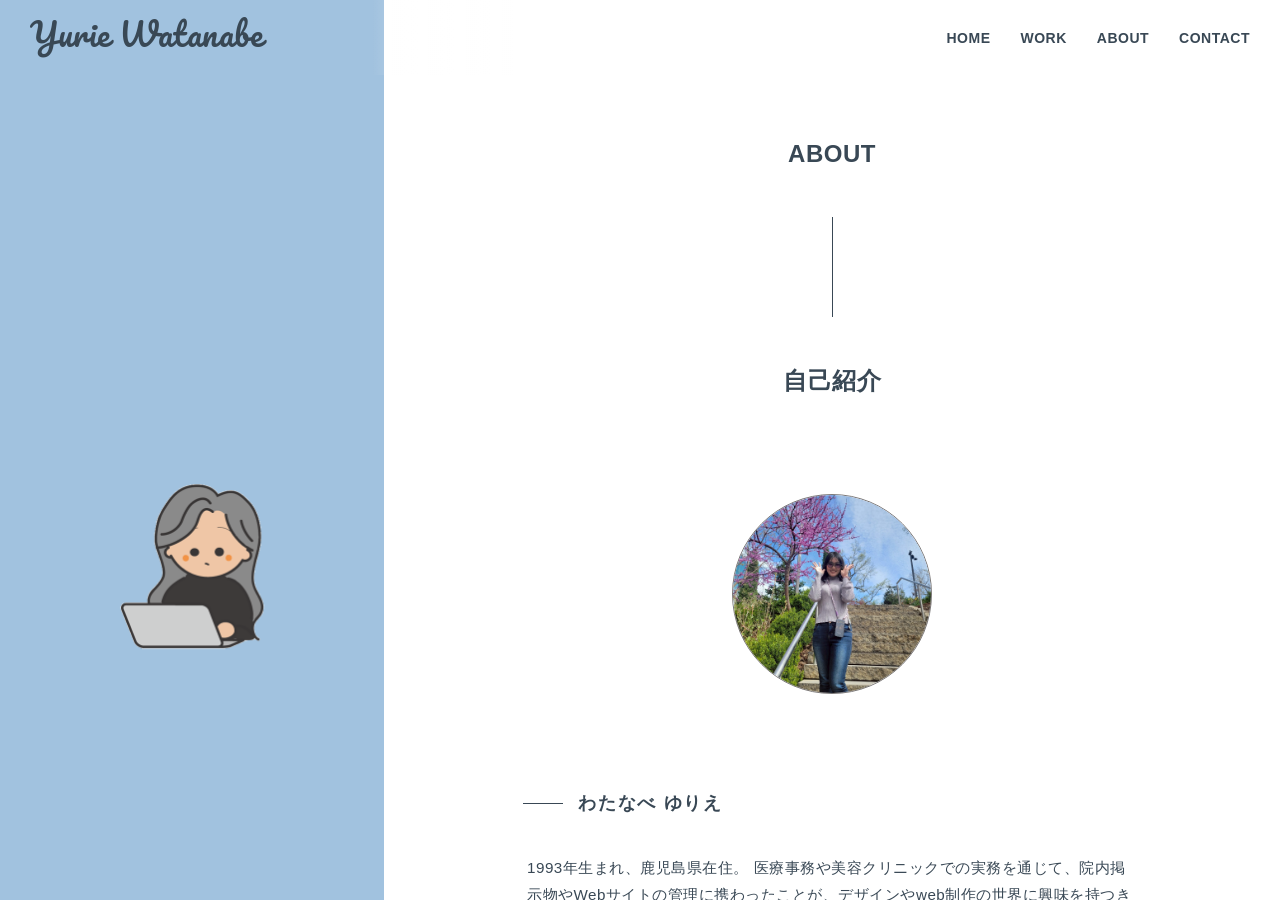
==== about.html @ b578896c "初回コミット GitHubへプッシュ" ====
<!DOCTYPE html>
<html lang="ja">
<head>
  <meta charset="UTF-8">
  <meta name="viewport" content="width=device-width, initial-scale=1.0">
  <meta name="format-detection" content="telephone=no">

  <title>WORK | Watanabe Yurie Portfolio</title>
  <meta name="description" content="Webデザイナーを目指す渡邊友里恵のポートフォリオサイトです。鹿児島を拠点に、丁寧に向き合うデザインを大切に制作しています。">

  <meta property="og:title" content="WORK | Watanabe Yurie Portfolio">
  <meta property="og:description" content="Webデザイナー渡邊友里恵のポートフォリオ。制作実績一覧ページです。">
  <meta property="og:type" content="website">
  <meta property="og:url" content="https://あなたのドメイン.com/work.html">
  <meta property="og:image" content="https://あなたのドメイン.com/images/ogp-image.jpg">
  <meta property="og:site_name" content="Watanabe Yurie Portfolio">
  <meta name="twitter:card" content="summary_large_image">

  <link rel="icon" href="../Portfolio/images/top-illustration-color2.png"> 
  <link rel="icon" href="../Portfolio/images/top-illustration-color2.png">

  <link rel="preconnect" href="https://fonts.googleapis.com">
  <link rel="preconnect" href="https://fonts.gstatic.com" crossorigin>
  <link href="https://fonts.googleapis.com/css2?family=Pacifico&display=swap" rel="stylesheet">
  <link rel="stylesheet" href="./css/style.css">

  <script src="https://code.jquery.com/jquery-3.6.0.min.js"></script>
  <script src="./JavaScript/script.js" defer></script>
</head>

<body>

  <div class="split-wrapper">
    <div class="fixed-side">
      <div class="main-visual">
        <img src="./images/top-illustration-color2.gif" alt="メインイラスト" class="main-visual">
      </div>
    </div>
      
    <main class="scroll-content">
      <header class="header">
        <div class="header-inner">
          <div class="header-logo">
            <a href="index.html">Yurie Watanabe</a>
          </div>
          
          <div class="nav-toggle" id="nav-toggle">
            <span></span>
            <span></span>
          </div>
          
          <nav class="nav">
            <ul>
              <li><a href="index.html">HOME</a></li>
              <li><a href="work.html">WORK</a></li>
              <li><a href="about.html">ABOUT</a></li>
              <li><a href="contact.html">CONTACT</a></li>
            </ul>
          </nav>
        </div>
      </header>

      <article class="work-detail-container">
        <div class="page-header">
          <h1 class="title-en">ABOUT</h1>
          <div class="deco-line"></div>
          <h2 class="title-jp">自己紹介</h2>
        </div>
        
        <section class="about-main-section">
          <div class="about-layout-center">
            <div class="about-img-item">
              <img src="./images/about/about_image.jpg" alt="渡邊友里恵">
            </div>
            <div class="author-info-group">
              <div class="deco-line-short"></div>
              <h3 class="author-name-jp">わたなべ ゆりえ</h3>
            </div>
            
            <div class="flip-container">
              <div class="flip-card">
                <div class="flip-card-front">
                  <div class="profile-text-formal">
                    <p>1993年生まれ、鹿児島県在住。 医療事務や美容クリニックでの実務を通じて、院内掲示物やWebサイトの管理に携わったことが、デザインやweb制作の世界に興味を持つきっかけとなり、何もない真っ白な状態から、コードを積み上げて形にしていくプロセスに深い喜びを感じ、本格的にWebデザイナーへの道を志しました。</p>
                    <p>前職までのキャリアで一貫して大切にしてきたのは、「相手の状況を察し、思いやる気持ち」です。その経験を活かし、「使う人が迷わず、ふと心が軽くなるような、体温のある優しいデザイン」を形にしていきたいと考えています。</p>
                    <p>「なぜ？」と思ったことは納得いくまで徹底的にリサーチし、一度取り組んだことは細部まで妥協せず最後までやり遂げる。<br>そんな持ち前の探究心と粘り強さで、一つひとつの制作に丁寧に、誠実に向き合います。</p>
                  </div>
                  <button class="flip-btn-trigger" id="to-back">真面目じゃないわたしもみてみる</button>
                </div>
                <div class="flip-card-back">
                  <div class="profile-text-relax">
                    <p>思い立ったら即行動タイプ。<br>仕事もプライベートも色々なことに挑戦するのが好き。ゆえに多趣味。<br>始めたら気が済むまでずっとやってる。その時の集中力は寝食忘れるほどのもの。<br>うまくいかないこともあるけど、何とかなると思って気長に頑張る。</p>
                    <p>自分から色々な人に話しかけに行って、その場の会話を楽しむ。<br>自分が話すよりは、話を聞くことのほうが多い。
                    <p>キャンプに行って自分の秘密基地を作って過ごしたり、行き先を決めずドライブをして新しい景色を見つけておいしいものを食べたり、自由気ままに車中泊旅をすることがすき。<br>もちろん飛行機に乗る旅行もしますよ。</p>
                    <p>小説や海外ドラマ、アニメをみながらゆっくり過ごす時間もすき。</p>
                    <p>やりたいことが多くて1日の時間が足りないと思ってる。<br>でも、部屋から出ない、なにもしない、1日があっという間に終わる日もある。</p> 
                    <p>英語を勉強中で、いつかは洋楽や海外ドラマを最初から最後まで字幕なしで観たい。聞きたい。翻訳なしで海外旅行がしたい。</p>
                  </div>
                  <button class="flip-btn-trigger" id="to-front">真面目な自己紹介をみる</button>
                </div>
              </div>
            </div>
          </div>
        </section>

        <hr class="detail-separator">

        <section class="about-skills">
          <div class="info-group">
            <h3 class="accent-label accent-subtitle">今できること</h3>
            <div class="skill-item">
              <h4 class="skill-item-subtitle">Webデザイン</h4>
              <p>「ただ綺麗なサイト」ではなく、「相手を思いやる視点」を大切にしています。使う人が迷わず、必要な情報へスムーズに辿り着けるような、親切な設計を心がけています。</p>
            </div>
            <div class="skill-item">
              <h4 class="skill-item-subtitle">Web development</h4>
              <p>デザインの意図を正確にブラウザ上で再現します。ただ表示させるだけでなく、後からの更新や修正がしやすい「整理されたコード」を書くことを意識しており、運用面の使いやすさも追求します。</p>
              <p>レスポンシブ対応も可能です。AIを使用して複雑な動きを実装しています。</p>
            </div>
          </div>

          <hr class="detail-separator">

          <div class="info-group">
            <h3 class="accent-label accent-subtitle">使用できるツール</h3>
            <div class="tool-grid">
              <div class="tool-item">
                <h4 class="tool-item-subtitle">Illustrator</h4>
                <p>ロゴ制作や名刺・ショップカードなどの印刷物、ベクターイラストの作成に使用します。</p>
              </div>
              <div class="tool-item">
                <h4 class="tool-item-subtitle">Photoshop</h4>
                <p>丁寧なレタッチや、目的に合わせたバナー制作に使用します。「清潔感」や「素材の良さ」を損なわない、誠実な画像編集を心がけています。</p>
              </div>
              <div class="tool-item">
                <h4 class="tool-item-subtitle">Canva</h4>
                <p>SNS用の画像や、クライアント様側で手軽に更新が必要なテンプレート作成に活用しています。</p>
              </div>
              <div class="tool-item">
                <h4 class="tool-item-subtitle">Figma</h4>
                <p>Webサイトのワイヤーフレーム作成やレイアウト設計に使用します。全体の構成を可視化し、スムーズな制作進行をサポートします。</p>
              </div>
            </div>
          </div>

          <hr class="detail-separator">

          <div class="info-group">
            <h3 class="accent-label accent-subtitle">スキル</h3>
            <div class="skill-item">
              <h4 class="skill-item-subtitle">HTML/CSS</h4>
              <p>規則性のあるコーディングを行うことができます。Visual Studio Codeを使用しています。</p>
            </div>
            <div class="skill-item">
              <h4 class="skill-item-subtitle">JavaScript</h4>
              <p>サイトに適切な「動き」を加えることで、操作性を高めるために使用します。派手な演出よりも、心地よいリズム感や使いやすさを重視しています。</p>
            </div>
            <div class="skill-item">
              <h4 class="skill-item-subtitle">WordPress</h4>
              <p>CSSを加えてテーマをカスタマイズし、Webサイトを制作することができます。既存テーマのカスタマイズから、ブログ機能の実装まで対応。専門知識がなくても更新しやすいサイト環境を提供します。</p>
            </div>
          </div>

          <hr class="detail-separator">
          
        </section>



      </article>

      <nav class="detail-nav">
        <a href="contact.html" class="next-link">
          <span class="next-label">Next</span>
          <img src="./images/next-arrow.png" alt="" class="next-arrow-img">
          <span class="next-title">CONTACT</span>
        </a>
      </nav>

      <footer class="footer">
        <small>© Yurie Watanabe Portfolio</small>
      </footer>

    </main>
  </div>

</body>
</html>
---- css/style.css ----
/* ==========================================================================
   1. 共通設定（Reset & Base）
   ========================================================================== */
* {
  margin: 0;
  padding: 0;
  box-sizing: border-box;
}

body {
  font-family: "Hiragino Kaku Gothic ProN", "Hiragino Sans", "Meiryo", sans-serif;
  color: #394855;
  line-height: 1.7rem;
  letter-spacing: 0.5px;
}

/* .thumbnail_category {
  font-size: 8px; 
  color: #394855;
  margin-top: 5px;
  display: block; 
} */

/* スプリットレイアウト */
.split-wrapper {
  display: flex;
  height: 100vh;
  overflow: hidden;
}

/* 左側：固定（割合40%） */
.fixed-side {
  width: 30%;
  height: 100vh;
  background-color: #A1C2DF;
  display: flex;
  align-items: center;
  justify-content: center;
}

.main-visual {
    width: 80%;
    height: auto;
    object-fit: cover;
    position: relative;
    padding-bottom: 243px;
}

.main-visual img{
  position: absolute;
  top: 0;
  left: 50%;
  transform: translateX(-50%);
}

/* 右側：スクロール（割合60%） */
.scroll-content {
  width: 70%;
  height: 100vh;
  overflow-y: auto;
  background-color: #ffffff;
  position: relative;
  scroll-behavior: smooth;
}

.header-logo a {
  font-family: 'Pacifico', cursive;
  color: #394855;
  text-decoration: none;
  font-size: clamp(1rem, 2.5vw, 2rem);
}



/* =================================================
   home
   ================================================= */
/* ヒーローエリア */
.hero {
  height: 90vh;
  display: flex;
  align-items: center;
  justify-content: center;
  text-align: center;
  margin: 50px;
}

.name {
  font-family: 'Pacifico', cursive;
  font-size: 4.5rem;
  font-weight: normal;
  line-height: 2;
}

.subtitle {
  font-family: 'Pacifico', cursive;
  font-size: 1.5rem;
  margin-top: 20px;
}

/* スクロール矢印 */
.scroll-unit {
  position: relative;
  width: 40px;
  height: 120px;
  margin-top: 0;
  padding-top: 35%;
  left:45%
}

/* 縦線 */
.arrow-down {
  width: 1px;
  height: 100%;
  background-color: #394855;
  position: absolute;
  left: 50%;
  transform: translateX(-50%);
}

/* 矢印 */
.arrow-down::after {
  content: "";
  position: absolute;
  bottom: 0;
  left: -4px;
  width: 8px;
  height: 8px;
  border-right: 1px solid #394855;
  border-bottom: 1px solid #394855;
  transform: rotate(45deg);
}

/* Scroll文字 */
.scroll-text {
  position: absolute;
  top: 150%;
  left: 100%;
  transform: translate(-50%, -50%);
  writing-mode: vertical-rl;
  text-orientation: mixed;
  font-family: 'Pacifico', cursive;
  font-size: 1.2rem;
  color: #394855;
  background: white; /* 線の上に文字を出すため */
  padding: 2px 0;
}

/* メニューアイコンセクション（互い違い配置） */
.menu-section {
  display: flex;
  flex-direction: column;
  padding: 60px 15%;
}

.menu-item {
  width: 220px;
}

.menu-item a {
  text-decoration: none;
  color: inherit;
  display: block;
}

/* 互い違いの配置 */
.-work { 
  align-self: flex-start;
  margin-top: -30px; /* 上のWORKに30px重なるように引き上げる */
  z-index: 2;
 }

.-about {
  align-self: flex-end;
  margin-top: -30px; /* 上のABOUTに30px重なるように引き上げる */
  z-index: 3;
   }

.-contact { 
  align-self: flex-start;
  z-index: 1;
}

.icon-item, .menu-item, .icon-card, .icon-item a {
  transform: none !important; /* 親要素の動きを強制停止 */
}

/* 枠の設定 */
/* --- アイコン枠線の基本設定 --- */
.icon-frame {
  position: relative;
  display: flex;
  align-items: center;
  justify-content: center;
  width: 200px;
  height: 200px;
  padding: 6px;
  background: #fff;
  border-radius: 50%;
  /* 最初はグレーの実線 */
  border: 2px solid #7A7777;
  transition: transform 0.3s ease, border-color 0.3s ease;
  cursor: pointer;
  box-sizing: border-box;
}

/* ホバー時に実線を透明にして、背景の破線を見せる */
.icon-frame:hover {
  transform: translateY(-5px);
  border-color: transparent; 
}

/* 長い破線を作るための疑似要素 */
.icon-frame::before {
  content: "";
  position: absolute;
  top: -2px;
  left: -2px;
  right: -2px;
  bottom: -2px;
  border-radius: 50%;
  
  /* ★ SVGで「5本くらいの長い破線」を描画 */
  background-image: url("data:image/svg+xml,%3csvg width='100%25' height='100%25' xmlns='http://www.w3.org/2000/svg'%3e%3crect width='100%25' height='100%25' fill='none' rx='100' ry='100' stroke='%23394855' stroke-width='4' stroke-dasharray='80%2c 45' stroke-dashoffset='0' stroke-linecap='round'/%3e%3c/svg%3e");
  
  /* 最初は隠しておく */
  opacity: 0;
  transform: rotate(0deg);
  /* 0.6秒かけて、より滑らかな曲線（cubic-bezier）で回転 */
  transition: opacity 0.3s ease, transform 1.1s cubic-bezier(0.25, 1, 0.5, 1);
}

/* ホバーした時に「ふわっ」と現れて「ゆったり」回る */
.icon-frame:hover::before {
  opacity: 1;
  transform: rotate(60deg); /* 60度くらいだけ優雅に回す */
}

.icon-frame img {
  width: 90%;
  height: auto;
  display: block;
  border-radius: 50%;
}

.menu-label {
  text-align: center;
  margin-top: 15px;
  font-weight: bold;
  font-size: 0.9rem;
}

/* フッター */
.footer {
  background-color: #A1C2DF;
  padding: 10px 0;
  margin-top: 40px; /* 40-60px程度 */
  text-align: center;
}
.footer text {
  color: #394855;
  font-size:5px;
}


/* =================================================
   work page
   ================================================= */
.web-work-container {
  padding: 60px 10% 100px;
  color: #394855; 
}

.page-header {
  text-align: center;
  margin: 80px 0 100px;
}

.main-title {
  font-size: 1.8rem;
  letter-spacing: 0.2em;
  font-weight: bold;
}

.main-subtitle{
  font-size: 1.3rem;
  letter-spacing: 0.2em;
  font-weight: bold;

}

.deco-line {
  width: 1px;
  height: 100px;
  background-color: #394855;
  margin: 50px auto;
}

.work-category-section {
  padding: 60px 10%;
  text-align: center;
  color: #394855;
}

.category-title {
  border-bottom: solid 3px #cce4ff;
  position: relative;
  width: 200px;
  font-size: 1.2rem;
  font-weight:bold;
  margin: 50px auto;
}

.category-title::after{
  position: absolute;
  content: " ";
  display: block;
  border-bottom: solid 3px #5472cd;
  bottom: -3px;
  width: 30%;
}


.work-flex {
  display: flex;
  justify-content: center;
  gap: 60px;
  flex-wrap: wrap;
}

.work-item-v2 {
  width: 200px; 
  text-align: left;
}

.work-item-v2 a {
  text-decoration: none; 
  color: #394855;       
  display: block;
}

.work-item-v2 img {
  width: 100%;
  aspect-ratio: 1 / 1;
  object-fit: cover;
  border-radius: 4px;
  margin-bottom: 10px;
  border: 1px solid #7A7777;
  background: #fff;
  transition: transform 0.3s ease;
  display: block;
}

.work-item-v2 a:hover img {
  transform: translateY(-5px);
}

.work-item-v2 p {
  font-size: 0.8rem;
  line-height: 1.4;
}

/* 区切り線 */
.separator {
  width: 60%;
  border: none;
  border-top: 1px solid #7A7777; 
  margin: 40px auto;
}



/* =================================================
   work 作品詳細ページ 共通デザイン
   ================================================= */
.detail-body{
  font-size: 0.9rem;
}

.work-detail-container {
  padding: 60px 10% 100px;
  color: #394855; 
}

.main-info{
  margin: 5rem;
}

.main-visual-area {
  width: 100%;       /* 親要素（白いエリア）の幅に合わせる */
  max-width: 488px;  /* 必要以上に大きくならないよう制限（任意） */
  margin: 0 auto;   
  padding-bottom: 65px;
  overflow: hidden;  /* はみ出しをカットする */
}

.main-visual-area img {
    width: 100%;
    height: auto;
    border-radius: 8px;
    border: 1px solid #7A7777;
    margin: 40px 0;    
}

/* 水色のアクセント見出し・リンク */
.accent-label {
  padding: 0.25em 0.5em;
  color: #494949;
  background: transparent;/*背景透明に*/
  border-left: solid 5px #7db4e6;
  font-weight: bold;
  display: block;
  font-size: 1.1rem;
  margin-bottom: 15px; 
}

.accent-link {
  color: #A1C2DF;
  font-weight: bold;
  font-size: 1rem;
  text-decoration: none;
  display: block;
  margin-top: 10px;
  text-align: right;
  transition: opacity 0.3s;
}

.accent-link:hover {
  opacity: 0.8;
}

/* メインタイトル・サマリー */
.work-title {
  font-size: 1.5rem;
  /* margin-bottom: 20px; */
}

.work-sub-title{
  font-size: 0.7rem;
  margin-bottom: 20px;
}

/* info-groupは　Web詳細ページのみ */
.info-group-web {
  margin: 0 10rem;
  font-size: 0.9rem;
}

.info-group-web ul {
  margin-left: 30px;
}

.info-group-web li {
  padding-top: 10px;
  font-weight: bold;
}

.info-group-web p {
  margin-left: 10px;
}

/* info-groupは　Web詳細ページ以外 */
.info-group {
  margin: 0 3rem;
  font-size: 0.9rem;
}

.info-group ul {
  margin-left: 30px;
}

.info-group li {
  padding-top: 10px;
  font-weight: bold;
}

.info-group p {
  margin-left: 10px;
}

.info-main-side {
padding: 0 6rem;
}

.detail-separator {
 border: none;
  border-top: 1px solid #7A7777;
  margin: 60px auto;
  width: 100%;
  max-width: 900px;
  display: block;
}

/* 画像レイアウト（共通） */
.hero-img-item img {
  width: 100%;
  height: auto;
  border-radius: 8px;
  border: 1px solid #7A7777;
  object-fit: contain;
  display: block;
}

/*　カラーコード　*/
.color-code-group{
 padding: 20px 10px;
}

.list-color-title{
  padding: 0 20px;
}

.spec-flex-container {
  display: flex;
  flex-direction: column;
  gap: 12px; 
  margin-top: 10px;
}

.spec-row {
  display: flex;
  flex-wrap: wrap; 
  gap: 15px 20px; 
  max-width: 520px; 
  padding-left: 10px;
}

.code-pair {
  display: flex;
  align-items: center;
  gap: 8px;
  /* 4等分（25%）から余白分を少し引く */
  width: calc(25% - 15px); 
  min-width: 110px; /* 文字が隠れない最小幅 */
}

.chip {
  width: 24px;
  height: 24px;
  border-radius: 4px;
  flex-shrink: 0;
}

.code-pair span {
  font-size: 0.85rem;
  font-family: monospace; /* 英数字を読みやすく整列 */
  color: #394855;
}

/* ページナビゲーション →Next */
/* ナビゲーション全体の配置 */
.detail-nav {
  display: flex;
  justify-content: flex-end; 
  padding-right: 5%;
  margin-bottom: 170px;
}

.next-link {
  display: flex;
  flex-direction: column; 
  align-items: flex-end; 
  text-decoration: none;
  gap: 10px;            
  transition: transform 0.3s ease;
}

.next-link:hover {
  transform: translateX(5px);
}

.next-label,
.next-title {
  font-family: "Hiragino Kaku Gothic ProN", "Hiragino Sans", sans-serif;
  font-weight: bold;
  letter-spacing: 0.1em;
  line-height: 1;
  text-align: right;
}

.next-label {
  font-size: 1.2rem;
  color: #394855;
}

.next-title{
  color:#95989A ;
}

/* 矢印画像の設定 */
.next-arrow-img {
  width: 100px;   /* 縦向きの矢印なら幅を細く調整 */
  height: auto;
}

/* =================================================
  about
   ================================================= */
/* 全体を中央に寄せるためのコンテナ */
.about-layout-center {
  max-width: 650px;
  margin: 0 auto;
  text-align: center;
}

/* 画像：中央配置 */
.about-img-item {
  width: 200px;
  height: 200px;
  margin: 0 auto 20px;
  border-radius: 50%;
  overflow: hidden;
  border: 1px solid #7A7777;
}

.about-img-item img {
  width: 100%;
  height: 100%;
  object-fit: cover;
  display: block;
}

/* 名前と横線のグループ */
.author-info-group {
  display: flex;
  align-items: center;
  gap: 15px;
  margin: 6rem 1rem 1rem;
}

.deco-line-short {
  width: 40px;
  height: 1px;
  background-color: #394855;
}

.author-name-jp {
  font-size: 1.1rem;
  font-weight: bold;
  letter-spacing: 0.1em;
  margin: 0;
}

/* --- カード回転ギミック（ここが重要） --- */

.flip-container {
  perspective: 1000px;
  width: 100%;
  min-height: 600px; /* 裏面の長い文章に合わせて高さを固定 */
  position: relative;
}

.flip-card {
  width: 100%;
  height: 100%;
  /* position: relative; */
  transition: transform 0.8s cubic-bezier(0.4, 0, 0.2, 1);
  transform-style: preserve-3d;
}

/* JSで付与されるクラス */
.flip-card.is-flipped {
  transform: rotateY(180deg);
}

.flip-card-front, .flip-card-back {
  width: 100%;
  height: 100%;
  position: absolute; /* 表と裏を完全に重ねる */
  top: 0;
  left: 0;
  backface-visibility: hidden;
  padding: 20px;
  display: flex;
  flex-direction: column;
  text-align: left; /* 文章は左揃え */
  background-color: #ffffff; /* 両方に背景を敷く */
}

.flip-card-back {
  transform: rotateY(180deg);
}

.profile-text-formal p, .profile-text-relax p {
  margin-bottom: 1.5em;
  font-size: 0.95rem;
  line-height: 1.8;
}

/* 力を抜いたフォント（裏面用） */
.profile-text-relax {
  font-family: 'Sawarabi Gothic', sans-serif;
}

/* 切り替えボタンのスタイル */
.flip-btn-trigger {
  background: none;
  border: none;
  color: #A1C2DF;
  font-family: 'Sawarabi Gothic', sans-serif;
  text-decoration: underline;
  cursor: pointer;
  align-self: flex-end; /* 右下に配置 */
  font-size: 0.85rem;
  margin-top: auto; /* 文章が短くても下端に寄せる */
  padding: 10px 0;
}

/* --- スキル・ツールセクションの微調整 --- */
.accent-subtitle{
  font-size: 1.2rem;
}

.skill-item{
  margin-bottom: 5px;
}
.skill-item p, .tool-item p {
  font-size: 0.9rem;
  line-height: 1.8;
  color: #394855;
  margin-top: 10px;
}

.skill-item-subtitle,.tool-item-subtitle{
  font-size: 1rem;
  font-weight: bold;
  margin: 30px 0 10px;
}

/* =================================================
   CONTACT PAGE STYLES
   ================================================= */
/* コンテナ設定 */
.contact-container {
    padding: 60px 10% 100px;
}

.contact-form {
    text-align: left;
    margin-top: 40px;
}

.form-group {
    margin-bottom: 25px;
    display: block;
    justify-content: center;
}

.form-group label {
    display: block;
    text-align: left;
    font-size: 0.9rem;
    font-weight: bold;
    margin-bottom: 8px;
    color: #394855;
}

/* 必須・任意ラベル共通：枠をなくして文字のみに */
.label-required,
.label-optional {
    font-size: 0.8rem;
    margin-left: 8px;
    font-weight: normal;
}

/* 必須：指定のオレンジ色 */
.label-required {
    color: #E67E22;
}

/* 任意：デザインに馴染む落ち着いた青 */
.label-optional {
    color: #7DA8CC;
}

/* -------------------------------------------------- */

/* 入力欄のデザイン */
input[type="text"],
input[type="email"],
textarea {
    width: 100%;
    padding: 12px;
    border: 1px solid #E0E4E7; /* 指定の青みがかったグレー */
    border-radius: 4px;
    background-color: #fff;
    font-size: 1rem;
    color: #394855;
    transition: all 0.3s ease;
    outline: none;
}

/* プレースホルダーの色 */
input::placeholder,
textarea::placeholder {
    color: #95989A;
}

/* 入力中のフォーカス演出 */
input:focus,
textarea:focus {
    border-color: #A1C2DF;
    box-shadow: 0 0 5px rgba(161, 194, 223, 0.3);
}

/* =================================================
   privacypolicy
   ================================================= */

/* 1. ページ全体のコンテナ */
.privacy-policy {
    margin: 40px 0;
    font-size: 0.85rem;
    color: #394855;
    text-align: left;
}

/* 2. リンク（お問い合わせ等） */
.policy-link {
    color: #394855;
    text-decoration: underline;
    font-weight: bold;
}

.policy-link:hover {
    opacity: 0.7;
}

/* 3. 構造用のクラス（HTML側に .privacypolicy-style を付与） */
.privacypolicy-style {
    margin-bottom: 2rem;
}

.privacypolicy-style h2, 
.privacypolicy-style h3 {
    font-weight: bold;
    color: #394855;
    margin-bottom: 1rem;
    margin-top: 2rem;
}

.privacypolicy-style h2 { font-size: 1.1rem; } /* 大見出し（■） */
.privacypolicy-style h3 { font-size: 1rem; }   /* 小見出し（1. ） */

.privacypolicy-style li,
.privacypolicy-style p {
    font-size: 0.9rem;
    line-height: 1.8;
    margin-bottom: 0.8rem;
}

.privacypolicy-style ul {
    padding-left: 1.5rem;
    margin-bottom: 1.5rem;
}


/* 送信ボタン：基本（送信できる状態） */
.submit-btn {
    display: inline-block;
    background-color: #A1C2DF; /* メインカラーの水色 */
    color: #fff;
    border: none;
    padding: 15px 80px;
    border-radius: 30px;
    font-weight: bold;
    font-size: 1rem;
    cursor: pointer;
    transition: background-color 0.3s, opacity 0.3s;
}

/* ホバー：少し色を濃くする */
.submit-btn:not(:disabled):hover {
    background-color: #8fb8d8;
    opacity: 1;
}

/* 送信できない状態（修正：水色のまま透明度を下げる） */
.submit-btn:disabled {
    background-color: #A1C2DF; /* 灰色の指定を削除して水色に固定 */
    color: #ffffff;
    opacity: 0.4; /* 透明度を下げて「無効」を表現 */
    cursor: not-allowed;
    pointer-events: auto !important; /* JSでのカーソル変更を優先させる */
}




/* =================================================
   レスポンシブ：PC
   ================================================= */

@media screen and (min-width: 769px) {

/* ナビゲーション */
.header {
  position: fixed; 
  top: 0;
  left: 0;
  width: 100%;    
  z-index: 1000; 
  background: linear-gradient(
    to right, 
    transparent 29%, 
    rgba(255, 255, 255, 0.85) 40.1%);
  padding: 20px 30px;

  pointer-events: none; 
}

.header-inner {
  display: flex;
  justify-content: space-between; /* 両端に分ける */
  align-items: center;           /* 高さを揃える */
  width: 100%;
  pointer-events: auto;          /* ロゴとメニューはクリックできるように戻す */
}

.nav ul {
  display: flex;
  list-style: none;
  gap: 30px;
}

.nav a {
  display: inline-block;
  font-size: 14px;
  font-weight: bold;
  color: #394855;
  text-decoration: none;
  transition: transform 0.3s ease, opacity 0.3s ease;
}

.nav a:hover {
  transform: translateY(-5px); 
  opacity: 0.7;
}

.detail-hero-flex {
display: flex;
    flex-direction: row;    /* 横並び */
    justify-content: center; /* 【重要】子要素（画像）を左右中央に寄せる */
    gap: 30px;              /* 画像同士の隙間 */
    width: 100%;            /* 【重要】幅を100%にして中央配置の基準を作る */
    margin: 40px 0;
}

/* about */
.flip-container {
    margin-bottom: 50px;
}


}

/* =================================================
    レスポンシブ：スマホ
   ================================================= */

@media screen and (max-width: 768px) {

  /* --- 1. レイアウトの基本設定 --- */
  .fixed-side {
    display: none !important; /* PC用の左固定エリアを消す */
  }

  .split-wrapper {
    display: block; 
    height: auto;
    overflow: visible;
  }

  .scroll-content {
    width: 100% !important;
    height: auto;
    overflow: visible;
  }

  /* --- 2. スマホ専用ヘッダー（ロゴ・イラスト・ボタン） --- */
  .header {
    position: fixed;
    top: 0;
    left: 0;
    width: 100%;
    height: 70px; /* ヘッダーの高さ */
    background-color: #A1C2DF; /* イラストの背景色と合わせる */
    z-index: 10001;
    display: flex;
    align-items: center;
    padding: 0 20px;
    pointer-events: auto !important; /* クリックを有効化 */
  }

  .header-inner {
    display: flex;
    justify-content: space-between;
    align-items: center;
    width: 100%;
  }

  /* ロゴ部分（名前＋イラスト）を横に並べる */
  .header-logo {
    display: flex;
    align-items: center;
    gap: 10px;
  }

  .header-logo a {
    font-size: 1.2rem; /* スマホ用に少し小さく */
    color: #394855;
  }

  /* 画像のイラストをヘッダー内に入れる*/
  .header-logo::after {
    content: "";
    display: inline-block;
    width: 30px;
    height: 30px;
    background: url('../images/top-illustration-color2.png') no-repeat center center / contain;
  }

  /* --- 3. ハンバーガーボタン（二本線） --- */
  .nav-toggle {
    display: block !important;
    position: relative;
    width: 35px;
    height: 18px;
    cursor: pointer;
    z-index: 99999;
    top: auto; /* 位置をヘッダー内で調整するためリセット */
    right: auto;
  }

  .nav-toggle span {
    display: block;
    position: absolute;
    width: 100%;
    height: 2px;
    background-color: #394855;
    transition: all 0.3s ease;
  }
  .nav-toggle span:nth-child(1) { top: 0; }
  .nav-toggle span:nth-child(2) { bottom: 0; } /* 二本線にする */

  /* クリック時の「×」アニメーション */
  .nav-toggle.active span:nth-child(1) {
    transform: translateY(9px) rotate(45deg);
  }
  .nav-toggle.active span:nth-child(2) {
    transform: translateY(-9px) rotate(-45deg);
  }

  /* --- 4. スマホ全画面メニュー --- */
  .nav {
    display: none; 
    position: fixed;
    top: 0;
    left: 0;
    width: 100%;
    height: 100vh;
    background: rgba(255, 255, 255, 0.98); /* 背景を白くして読みやすく */
    z-index: 10000;
    flex-direction: column;
    align-items: center;
    justify-content: center;
  }

  .nav.open {
    display: flex !important;
  }

  .nav ul {
    list-style: none;
    padding: 0;
    margin: 0;
    display: flex;
    flex-direction: column;
    align-items: center;
    gap: 50px; /* 【行間の調整】ここを好きな広さに変えてください */
  }

  .nav a {
    font-size: 1.1rem;
    font-weight: bold;
    letter-spacing: 0.2em;
    text-decoration: none;
    color: #394855;
    transition: opacity 0.3s ease;
  }

  /* --- 5. コンテンツの微調整 --- */
  .detail-hero-flex {
    display: flex;
   flex-direction: column; /* スマホでは縦に並べる場合 */
   align-items: center;
   gap: 20px;
   width: 100%;
   max-width: 250px;
   margin: 0 auto 40px ;
   padding: 0;
 }

 .hero-img-item {
  flex: 0 0 CALC( 50% - 20PX ); /* 画像を等幅で並べる */
}

.hero-img-item img {
  width: 100%;       /* 親要素（hero-img-item）の幅いっぱい */
  height: auto;
  border-radius: 8px; /* 角を少し丸く */
  border: 1px solid #7A7777; /* 枠線 */
  object-fit: contain; /* 画像全体を表示 */
  display: block;
}
  .contact-container, .work-detail-container {
    padding: 100px 20px 60px; /* ヘッダーに被らないよう上余白を増やす */
  }

  .submit-btn {
    width: 100%;
  }


  /* about */
.flip-container {
    margin-bottom: 230px;
}

}
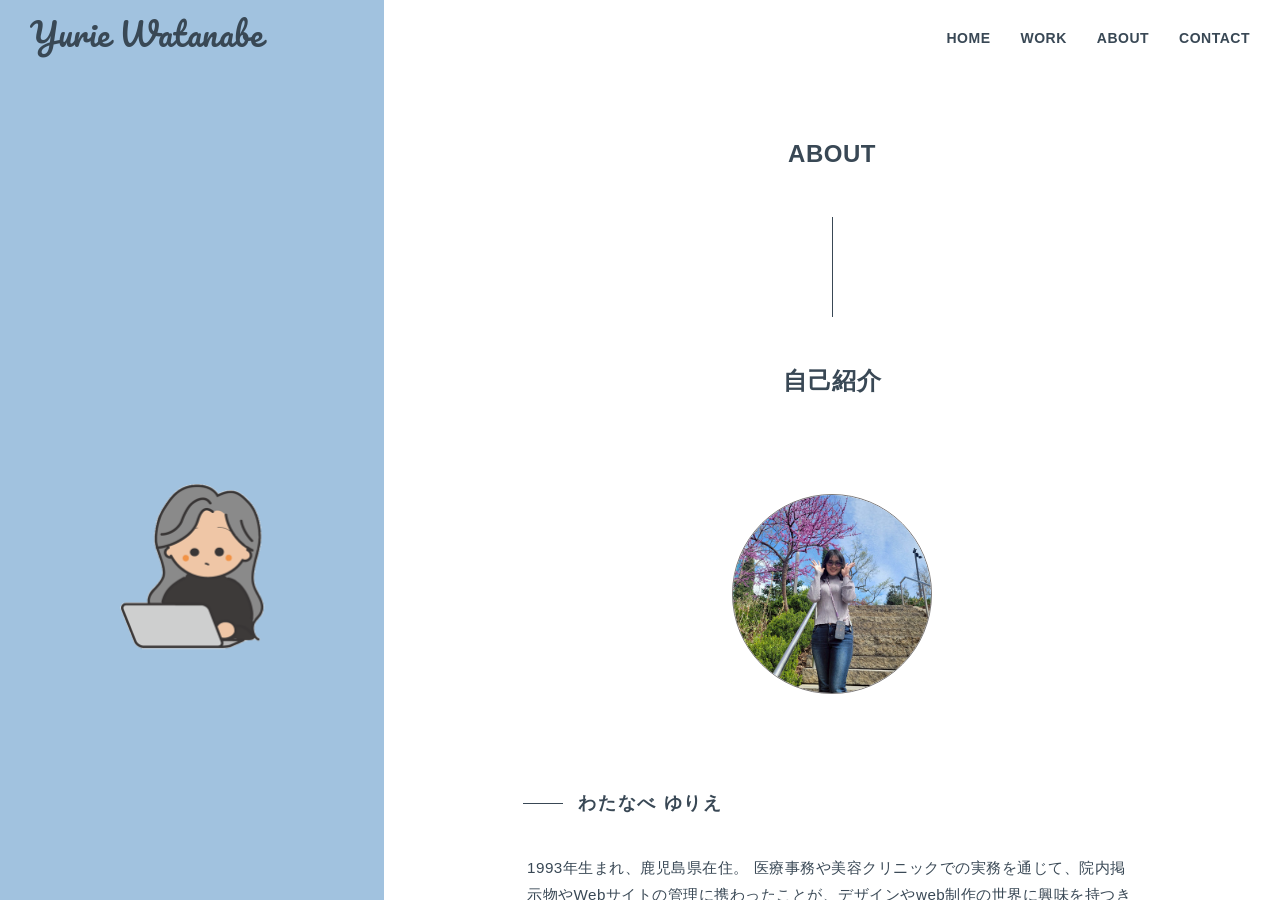
==== commit 69e56823: "14・15行目にURLを貼る" ====
--- a/about.html
+++ b/about.html
@@ -11,8 +11,8 @@
   <meta property="og:title" content="WORK | Watanabe Yurie Portfolio">
   <meta property="og:description" content="Webデザイナー渡邊友里恵のポートフォリオ。制作実績一覧ページです。">
   <meta property="og:type" content="website">
-  <meta property="og:url" content="https://あなたのドメイン.com/work.html">
-  <meta property="og:image" content="https://あなたのドメイン.com/images/ogp-image.jpg">
+  <meta property="og:url" content="https://human.sakuraweb.com/st-10/~portfolio/html/">
+  <meta property="og:image" content="https://human.sakuraweb.com/images/ogp-image.jpg">
   <meta property="og:site_name" content="Watanabe Yurie Portfolio">
   <meta name="twitter:card" content="summary_large_image">
 
--- a/css/style.css
+++ b/css/style.css
@@ -1,1131 +1,976 @@
-/* ==========================================================================
-   1. 共通設定（Reset & Base）
-   ========================================================================== */
-* {
-  margin: 0;
-  padding: 0;
-  box-sizing: border-box;
-}
-
-body {
-  font-family: "Hiragino Kaku Gothic ProN", "Hiragino Sans", "Meiryo", sans-serif;
-  color: #394855;
-  line-height: 1.7rem;
-  letter-spacing: 0.5px;
-}
-
+/* ===========================================================================
+    1. 共通設定（Reset & Base）
+   =========================================================================== */
+*  {
+  margin: 0 ;
+  padding: 0 ;
+  box-sizing: border-box ;
+ }
+body  {
+  font-family: "Hiragino Kaku Gothic ProN", "Hiragino Sans", "Meiryo", sans-serif ;
+  color: #394855 ;
+  line-height: 1.7rem ;
+  letter-spacing: 0.5px ;
+ }
 /* .thumbnail_category {
   font-size: 8px; 
   color: #394855;
   margin-top: 5px;
   display: block; 
 } */
+/*  スプリットレイアウト */
+.split-wrapper  {
+  display: flex ;
+  height: 100vh ;
+  overflow: hidden ;
+ }
+/*  左側：固定（割合40%） */
+.fixed-side  {
+  width: 30% ;
+  height: 100vh ;
+  background-color: #A1C2DF ;
+  display: flex ;
+  align-items: center ;
+  justify-content: center ;
+ }
+.main-visual  {
+    width: 80% ;
+    height: auto ;
+    object-fit: cover ;
+    position: relative ;
+    padding-bottom: 243px ;
+ } 
+.main-visual img {
+  position: absolute ;
+  top: 0 ;
+  left: 50% ;
+  transform: translateX( -50% ) ;
+ }
+/*  右側：スクロール（割合60%） */
+.scroll-content  {
+  width: 70% ;
+  height: 100vh ;
+  overflow-y: auto ;
+  background-color: #ffffff ;
+  position: relative ;
+  scroll-behavior: smooth ;
+ }
+.header-logo a  {
+  font-family: 'Pacifico', cursive ;
+  color: #394855 ;
+  text-decoration: none ;
+  font-size: clamp( 1rem, 2.5vw, 2rem ) ;
+ }
+/* ==================================================
+    home
+   ================================================== */
+/*  ヒーローエリア */
+.hero  {
+  height: 90vh ;
+  display: flex ;
+  align-items: center ;
+  justify-content: center ;
+  text-align: center ;
+  margin: 50px ;
+ }
+.name  {
+  font-family: 'Pacifico', cursive ;
+  font-size: 4.5rem ;
+  font-weight: normal ;
+  line-height: 2 ;
+ }
+.subtitle  {
+  font-family: 'Pacifico', cursive ;
+  font-size: 1.5rem ;
+  margin-top: 20px ;
+ }
+/*  スクロール矢印 */
+.scroll-unit  {
+  position: relative ;
+  width: 40px ;
+  height: 120px ;
+  margin-top: 0 ;
+  padding-top: 35% ;
+  left:45% ;
+ }
+/*  縦線 */
+.arrow-down  {
+  width: 1px ;
+  height: 100% ;
+  background-color: #394855 ;
+  position: absolute ;
+  left: 50%;
+  transform: translateX( -50% ) ;
+ }
+/*  矢印 */
+.arrow-down::after  {
+  content: "" ;
+  position: absolute ;
+  bottom: 0 ;
+  left: -4px ;
+  width: 8px ;
+  height: 8px ;
+  border-right: 1px solid #394855 ;
+  border-bottom: 1px solid #394855 ;
+  transform: rotate( 45deg ) ;
+ }
+/*  Scroll文字 */
+.scroll-text  {
+  position: absolute ;
+  top: 150% ;
+  left: 100% ;
+  transform: translate( -50%, -50% ) ;
+  writing-mode: vertical-rl ;
+  text-orientation: mixed ;
+  font-family: 'Pacifico', cursive ;
+  font-size: 1.2rem ;
+  color: #394855 ;
+  background: white ; /* 線の上に文字を出すため */
+  padding: 2px 0 ;
+ }
 
-/* スプリットレイアウト */
-.split-wrapper {
-  display: flex;
-  height: 100vh;
-  overflow: hidden;
+ .menu-item a  {
+  text-decoration: none ;
+  color: inherit ;
+  display: block ;
+ }
+.icon-item, .menu-item, .icon-card, .icon-item a  {
+  transform: none !important ; /* 親要素の動きを強制停止 */
+ }
+/*  枠の設定 */
+/*  --- アイコン枠線の基本設定 --- */
+.icon-frame  {
+  position: relative ;
+  display: flex ;
+  align-items: center ;
+  justify-content: center ;
+  width: 200px ;
+  height: 200px ;
+  padding: 6px ;
+  background: #fff ;
+  border-radius: 50% ;  /* 最初はグレーの実線  */
+  border: 2px solid #7A7777 ;
+  transition: transform 0.3s ease, border-color 0.3s ease ;
+  cursor: pointer ;
+  box-sizing: border-box ;
+ }
+/*  ホバー時に実線を透明にして、背景の破線を見せる */
+.icon-frame:hover  {
+  transform: translateY( -5px ) ;
+  border-color: transparent ; 
+ }
+
+/* 長い破線を作るための疑似要素  */
+.icon-frame::before  {
+  content: "" ;
+  position: absolute ;
+  top: -2px ;
+  left: -2px ;
+  right: -2px ;
+  bottom: -2px ;
+  border-radius: 50% ;
+  /* ★ SVGで「5本くらいの長い破線」を描画  */
+  background-image: url("data:image/svg+xml,%3csvg width='100%25' height='100%25' xmlns='http://www.w3.org/2000/svg'%3e%3crect width='100%25' height='100%25' fill='none' rx='100' ry='100' stroke='%23394855' stroke-width='4' stroke-dasharray='80%2c 45' stroke-dashoffset='0' stroke-linecap='round'/%3e%3c/svg%3e") ;
+
+  /* 最初は隠しておく  */
+  opacity: 0 ;
+  transform: rotate( 0deg ) ;
+  /* 0.6秒かけて、より滑らかな曲線（cubic-bezier）で回転  */
+  transition: opacity 0.3s ease, transform 1.1s cubic-bezier( 0.25, 1, 0.5, 1 ) ;
+ }
+/*  ホバーした時に「ふわっ」と現れて「ゆったり」回る */
+.icon-frame:hover::before  {
+  opacity: 1 ;
+  transform: rotate( 60deg ); /* 60度くらいだけ優雅に回す */
+ }
+.icon-frame img  {
+  width: 90% ;
+  height: auto ;
+  display: block ;
+  border-radius: 50% ;
+ }
+.menu-label  {
+  text-align: center ;
+  margin-top: 15px ;
+  font-weight: bold ;
+  font-size: 0.9rem ;
+ }
+/*  フッター */
+.footer  {
+  background-color: #A1C2DF ;
+  padding: 10px 0 ;
+  margin-top: 40px ; /* 40-60px程度 */
+  text-align: center ;
 }
 
-/* 左側：固定（割合40%） */
-.fixed-side {
-  width: 30%;
-  height: 100vh;
-  background-color: #A1C2DF;
-  display: flex;
-  align-items: center;
-  justify-content: center;
-}
-
-.main-visual {
-    width: 80%;
-    height: auto;
-    object-fit: cover;
-    position: relative;
-    padding-bottom: 243px;
-}
-
-.main-visual img{
-  position: absolute;
-  top: 0;
-  left: 50%;
-  transform: translateX(-50%);
-}
-
-/* 右側：スクロール（割合60%） */
-.scroll-content {
-  width: 70%;
-  height: 100vh;
-  overflow-y: auto;
-  background-color: #ffffff;
-  position: relative;
-  scroll-behavior: smooth;
-}
-
-.header-logo a {
-  font-family: 'Pacifico', cursive;
-  color: #394855;
-  text-decoration: none;
-  font-size: clamp(1rem, 2.5vw, 2rem);
-}
-
-
-
-/* =================================================
-   home
-   ================================================= */
-/* ヒーローエリア */
-.hero {
-  height: 90vh;
-  display: flex;
-  align-items: center;
-  justify-content: center;
-  text-align: center;
-  margin: 50px;
-}
-
-.name {
-  font-family: 'Pacifico', cursive;
-  font-size: 4.5rem;
-  font-weight: normal;
-  line-height: 2;
-}
-
-.subtitle {
-  font-family: 'Pacifico', cursive;
-  font-size: 1.5rem;
-  margin-top: 20px;
-}
-
-/* スクロール矢印 */
-.scroll-unit {
-  position: relative;
-  width: 40px;
-  height: 120px;
-  margin-top: 0;
-  padding-top: 35%;
-  left:45%
-}
-
-/* 縦線 */
-.arrow-down {
-  width: 1px;
-  height: 100%;
-  background-color: #394855;
-  position: absolute;
-  left: 50%;
-  transform: translateX(-50%);
-}
-
-/* 矢印 */
-.arrow-down::after {
-  content: "";
-  position: absolute;
-  bottom: 0;
-  left: -4px;
-  width: 8px;
-  height: 8px;
-  border-right: 1px solid #394855;
-  border-bottom: 1px solid #394855;
-  transform: rotate(45deg);
-}
-
-/* Scroll文字 */
-.scroll-text {
-  position: absolute;
-  top: 150%;
-  left: 100%;
-  transform: translate(-50%, -50%);
-  writing-mode: vertical-rl;
-  text-orientation: mixed;
-  font-family: 'Pacifico', cursive;
-  font-size: 1.2rem;
-  color: #394855;
-  background: white; /* 線の上に文字を出すため */
-  padding: 2px 0;
-}
-
-/* メニューアイコンセクション（互い違い配置） */
-.menu-section {
-  display: flex;
-  flex-direction: column;
-  padding: 60px 15%;
-}
-
-.menu-item {
-  width: 220px;
-}
-
-.menu-item a {
-  text-decoration: none;
-  color: inherit;
-  display: block;
-}
-
-/* 互い違いの配置 */
-.-work { 
-  align-self: flex-start;
-  margin-top: -30px; /* 上のWORKに30px重なるように引き上げる */
-  z-index: 2;
- }
-
-.-about {
-  align-self: flex-end;
-  margin-top: -30px; /* 上のABOUTに30px重なるように引き上げる */
-  z-index: 3;
-   }
-
-.-contact { 
-  align-self: flex-start;
-  z-index: 1;
-}
-
-.icon-item, .menu-item, .icon-card, .icon-item a {
-  transform: none !important; /* 親要素の動きを強制停止 */
-}
-
-/* 枠の設定 */
-/* --- アイコン枠線の基本設定 --- */
-.icon-frame {
-  position: relative;
-  display: flex;
-  align-items: center;
-  justify-content: center;
-  width: 200px;
-  height: 200px;
-  padding: 6px;
-  background: #fff;
-  border-radius: 50%;
-  /* 最初はグレーの実線 */
-  border: 2px solid #7A7777;
-  transition: transform 0.3s ease, border-color 0.3s ease;
-  cursor: pointer;
-  box-sizing: border-box;
-}
-
-/* ホバー時に実線を透明にして、背景の破線を見せる */
-.icon-frame:hover {
-  transform: translateY(-5px);
-  border-color: transparent; 
-}
-
-/* 長い破線を作るための疑似要素 */
-.icon-frame::before {
-  content: "";
-  position: absolute;
-  top: -2px;
-  left: -2px;
-  right: -2px;
-  bottom: -2px;
-  border-radius: 50%;
-  
-  /* ★ SVGで「5本くらいの長い破線」を描画 */
-  background-image: url("data:image/svg+xml,%3csvg width='100%25' height='100%25' xmlns='http://www.w3.org/2000/svg'%3e%3crect width='100%25' height='100%25' fill='none' rx='100' ry='100' stroke='%23394855' stroke-width='4' stroke-dasharray='80%2c 45' stroke-dashoffset='0' stroke-linecap='round'/%3e%3c/svg%3e");
-  
-  /* 最初は隠しておく */
-  opacity: 0;
-  transform: rotate(0deg);
-  /* 0.6秒かけて、より滑らかな曲線（cubic-bezier）で回転 */
-  transition: opacity 0.3s ease, transform 1.1s cubic-bezier(0.25, 1, 0.5, 1);
-}
-
-/* ホバーした時に「ふわっ」と現れて「ゆったり」回る */
-.icon-frame:hover::before {
-  opacity: 1;
-  transform: rotate(60deg); /* 60度くらいだけ優雅に回す */
-}
-
-.icon-frame img {
-  width: 90%;
-  height: auto;
-  display: block;
-  border-radius: 50%;
-}
-
-.menu-label {
-  text-align: center;
-  margin-top: 15px;
-  font-weight: bold;
-  font-size: 0.9rem;
-}
-
-/* フッター */
-.footer {
-  background-color: #A1C2DF;
-  padding: 10px 0;
-  margin-top: 40px; /* 40-60px程度 */
-  text-align: center;
-}
-.footer text {
-  color: #394855;
-  font-size:5px;
-}
-
-
-/* =================================================
-   work page
-   ================================================= */
-.web-work-container {
-  padding: 60px 10% 100px;
-  color: #394855; 
-}
-
-.page-header {
-  text-align: center;
-  margin: 80px 0 100px;
-}
-
-.main-title {
+.footer text  {
+  color: #394855 ;
+  font-size:5px ;
+ }
+/*= =================================================
+    work page
+   ================================================== */
+.web-work-container  {
+  padding: 60px 10% 100px ;
+  color: #394855 ; 
+ }
+.page-header  {
+  text-align: center ;
+  margin: 80px 0 100px ;
+ }
+.main-title  {
   font-size: 1.8rem;
   letter-spacing: 0.2em;
   font-weight: bold;
-}
-
-.main-subtitle{
+ }
+.main-subtitle {
   font-size: 1.3rem;
   letter-spacing: 0.2em;
   font-weight: bold;
-
 }
-
-.deco-line {
-  width: 1px;
-  height: 100px;
-  background-color: #394855;
-  margin: 50px auto;
-}
-
-.work-category-section {
-  padding: 60px 10%;
-  text-align: center;
-  color: #394855;
-}
-
-.category-title {
-  border-bottom: solid 3px #cce4ff;
-  position: relative;
-  width: 200px;
-  font-size: 1.2rem;
-  font-weight:bold;
-  margin: 50px auto;
-}
-
-.category-title::after{
-  position: absolute;
-  content: " ";
-  display: block;
-  border-bottom: solid 3px #5472cd;
-  bottom: -3px;
-  width: 30%;
-}
-
-
-.work-flex {
-  display: flex;
-  justify-content: center;
-  gap: 60px;
-  flex-wrap: wrap;
-}
-
-.work-item-v2 {
-  width: 200px; 
-  text-align: left;
-}
-
-.work-item-v2 a {
-  text-decoration: none; 
-  color: #394855;       
-  display: block;
-}
-
-.work-item-v2 img {
-  width: 100%;
-  aspect-ratio: 1 / 1;
-  object-fit: cover;
-  border-radius: 4px;
-  margin-bottom: 10px;
-  border: 1px solid #7A7777;
-  background: #fff;
-  transition: transform 0.3s ease;
-  display: block;
-}
-
-.work-item-v2 a:hover img {
-  transform: translateY(-5px);
-}
-
-.work-item-v2 p {
-  font-size: 0.8rem;
-  line-height: 1.4;
-}
-
-/* 区切り線 */
-.separator {
-  width: 60%;
-  border: none;
-  border-top: 1px solid #7A7777; 
-  margin: 40px auto;
-}
-
-
-
-/* =================================================
-   work 作品詳細ページ 共通デザイン
-   ================================================= */
-.detail-body{
-  font-size: 0.9rem;
-}
-
-.work-detail-container {
-  padding: 60px 10% 100px;
-  color: #394855; 
-}
-
-.main-info{
-  margin: 5rem;
-}
-
-.main-visual-area {
-  width: 100%;       /* 親要素（白いエリア）の幅に合わせる */
-  max-width: 488px;  /* 必要以上に大きくならないよう制限（任意） */
-  margin: 0 auto;   
-  padding-bottom: 65px;
-  overflow: hidden;  /* はみ出しをカットする */
-}
-
-.main-visual-area img {
-    width: 100%;
-    height: auto;
-    border-radius: 8px;
-    border: 1px solid #7A7777;
-    margin: 40px 0;    
-}
-
-/* 水色のアクセント見出し・リンク */
-.accent-label {
-  padding: 0.25em 0.5em;
-  color: #494949;
-  background: transparent;/*背景透明に*/
-  border-left: solid 5px #7db4e6;
-  font-weight: bold;
-  display: block;
-  font-size: 1.1rem;
-  margin-bottom: 15px; 
-}
-
-.accent-link {
-  color: #A1C2DF;
-  font-weight: bold;
-  font-size: 1rem;
-  text-decoration: none;
-  display: block;
-  margin-top: 10px;
-  text-align: right;
-  transition: opacity 0.3s;
-}
-
-.accent-link:hover {
-  opacity: 0.8;
-}
-
-/* メインタイトル・サマリー */
-.work-title {
-  font-size: 1.5rem;
-  /* margin-bottom: 20px; */
-}
-
-.work-sub-title{
-  font-size: 0.7rem;
-  margin-bottom: 20px;
-}
-
-/* info-groupは　Web詳細ページのみ */
-.info-group-web {
-  margin: 0 10rem;
-  font-size: 0.9rem;
-}
-
-.info-group-web ul {
-  margin-left: 30px;
-}
-
-.info-group-web li {
-  padding-top: 10px;
-  font-weight: bold;
-}
-
-.info-group-web p {
-  margin-left: 10px;
-}
-
-/* info-groupは　Web詳細ページ以外 */
-.info-group {
-  margin: 0 3rem;
-  font-size: 0.9rem;
-}
-
-.info-group ul {
-  margin-left: 30px;
-}
-
-.info-group li {
-  padding-top: 10px;
-  font-weight: bold;
-}
-
-.info-group p {
-  margin-left: 10px;
-}
-
-.info-main-side {
-padding: 0 6rem;
-}
-
-.detail-separator {
- border: none;
-  border-top: 1px solid #7A7777;
-  margin: 60px auto;
-  width: 100%;
-  max-width: 900px;
-  display: block;
-}
-
-/* 画像レイアウト（共通） */
-.hero-img-item img {
+.deco-line  {
+  width: 1px ;
+  height: 100px ;
+  background-color: #394855 ;
+  margin: 50px auto ;
+ }
+.work-category-section  {
+  padding: 60px 10% ;
+  text-align: center ;
+  color: #394855 ;
+ }
+.category-title  {
+  border-bottom: solid 3px #cce4ff ;
+  position: relative ;
+  width: 200px ;
+  font-size: 1.2rem ;
+  font-weight:bold ;
+  margin: 50px auto ;
+ }
+.category-title::after {
+  position: absolute ;
+  content: " " ;
+  display: block ;
+  border-bottom: solid 3px #5472cd ;
+  bottom: -3px ;
+  width: 30% ;
+ }
+.work-flex  {
+  display: flex ;
+  justify-content: center ;
+  gap: 60px ;
+  flex-wrap: wrap ;
+ }
+.work-item-v2  {
+  width: 200px ; 
+  text-align: left ;
+ }
+.work-item-v2 a  {
+  text-decoration: none ; 
+  color: #394855 ;       
+  display: block ;
+ }
+.work-item-v2 img  {
+  width: 100% ;
+  aspect-ratio: 1 / 1 ;
+  object-fit: cover ;
+  border-radius: 4px ;
+  margin-bottom: 10px ;
+  border: 1px solid #7A7777 ;
+  background: #fff ;
+  transition: transform 0.3s ease ;
+  display: block ;
+ }
+.work-item-v2 a:hover img  {
+  transform: translateY( -5px ) ;
+ }
+.work-item-v2 p  {
+  font-size: 0.8rem ;
+  line-height: 1.4 ;
+ }
+/*  区切り線 */
+.separator  {
+  width: 60% ;
+  border: none ;
+  border-top: 1px solid #7A7777 ; 
+  margin: 40px auto ;
+ }
+/* ==================================================
+    work 作品詳細ページ 共通デザイン
+   ================================================== */
+.detail-body {
+  font-size: 0.9rem ;
+ }
+.work-detail-container  {
+  padding: 60px 10% 100px ;
+  color: #394855 ; 
+ }
+.main-info {
+  margin: 5rem ;
+ }
+.main-visual-area  {
+  width: 100% ;       /* 親要素（白いエリア）の幅に合わせる */
+  max-width: 488px ;  /* 必要以上に大きくならないよう制限（任意） */
+  margin: 0 auto ;   
+  padding-bottom: 65px ;
+  overflow: hidden ;  /* はみ出しをカットする */
+ }
+.main-visual-area img  {
   width: 100%;
   height: auto;
   border-radius: 8px;
   border: 1px solid #7A7777;
-  object-fit: contain;
-  display: block;
-}
+  margin: 40px 0;    
+ }
+/*  水色のアクセント見出し・リンク */
+.accent-label  {
+  padding: 0.25em 0.5em ;
+  color: #494949 ;
+  background: transparent ;/*背景透明に*/
+  border-left: solid 5px #7db4e6 ;
+  font-weight: bold ;
+  display: block ;
+  font-size: 1.1rem ;
+  margin-bottom: 15px ;  
+ }
+.accent-link  {
+  color: #A1C2DF ;
+  font-weight: bold ;
+  font-size: 1rem ;
+  text-decoration: none ;
+  display: block ;
+  margin-top: 10px ;
+  text-align: right ;
+  transition: opacity 0.3s ;
+ }
+.accent-link:hover  {
+  opacity: 0.8 ;
+ }
+/*  メインタイトル・サマリー */
+.work-title  {
+  font-size: 1.5rem ;
+  /* margin-bottom : 20px; */
+ }
+.work-sub-title {
+  font-size: 0.7rem ;
+  margin-bottom: 20px ;
+ }
+/*  info-groupは　Web詳細ページのみ */
+.info-group-web  {
+  /* margin: 0 10rem ; */
+  font-size: 0.9rem ;
+ }
+.info-group-web ul  {
+  margin-left: 30px ;
+ }
+.info-group-web li  {
+  padding-top: 10px ;
+  font-weight: bold ;
+ }
+.info-group-web p  {
+  margin-left: 10px ;
+ }
+/*  info-groupは　Web詳細ページ以外 */
+.info-group  {
+  /* margin: 0 3rem ; */
+  font-size: 0.9rem ;
+ }
+.info-group ul  {
+  margin-left: 30px ;
+ }
+.info-group li  {
+  padding-top: 10px ;
+  font-weight: bold ;
+ }
+.info-group p  {
+  margin-left: 10px ;
+ }
+.info-main-side  {
+padding: 0 6rem ;
+ }
+.detail-separator  {
+ border: none ;
+  border-top: 1px solid #7A7777 ;
+  margin: 60px auto ;
+  width: 100% ;
+  max-width: 900px ;
+  display: block ;
+ }
+/*  画像レイアウト（共通） */
+.hero-img-item img  {
+  width: 100% ;
+  height: auto ;
+  border-radius: 8px ;
+  border: 1px solid #7A7777 ;
+  object-fit: contain ;
+  display: block ;
+ }
+/*　 カラーコード　*/
+.color-code-group {
+ padding: 20px 10px ;
+ }
+.list-color-title {
+  padding: 0 20px ;
+ }
+.spec-flex-container  {
+  display: flex ;
+  flex-direction: column ;
+  gap: 12px ; 
+  margin-top: 10px ;
+ }
+.spec-row  {
+  display: flex ;
+  flex-wrap: wrap ; 
+  gap: 15px 20px ; 
+  max-width: 520px ; 
+  padding-left: 10px ;
+ }
+.code-pair  {
+  display: flex ;
+  align-items: center ;
+  gap: 8px ;
+  width: calc( 25% - 15px ) ; /* 4等分（ 25% ）から余白分を少し引く */
+  min-width: 110px ; /* 文字が隠れない最小幅 */
+ }
+.chip  {
+  width: 24px ;
+  height: 24px ;
+  border-radius: 4px ;
+  flex-shrink: 0 ;
+ }
+.code-pair span  {
+  font-size: 0.85rem ;
+  font-family: monospace ; /* 英数字を読みやすく整列 */
+  color: #394855 ;
+ }
+/*  ページナビゲーション →Next */
+/*  ナビゲーション全体の配置 */
+.detail-nav  {
+  display: flex ;
+  justify-content: flex-end ; 
+  padding-right: 5% ;
+  margin-bottom: 170px ;
+ }
+.next-link  {
+  display: flex ;
+  flex-direction: column ; 
+  align-items: flex-end ; 
+  text-decoration: none ;
+  gap: 10px ;            
+  transition: transform 0.3s ease ;
+ }
+.next-link:hover  {
+  transform: translateX( 5px ) ;
+ }
+.next-label,.next-title {
+  font-family: "Hiragino Kaku Gothic ProN", "Hiragino Sans", sans-serif ;
+  font-weight: bold ;
+  letter-spacing: 0.1em ;
+  line-height: 1 ;
+  text-align: right ;
+ }
+.next-label  {
+  font-size: 1.2rem ;
+  color: #394855 ;
+ }
+.next-title {
+  color:#95989A  ;
+ }
+/*  矢印画像の設定 */
+.next-arrow-img  {
+  width: 100px ;   /* 縦向きの矢印なら幅を細く調整 */
+  height: auto ;
+ }
+/* ==================================================
+    about
+   ================================================== */
+/*  全体を中央に寄せるためのコンテナ */
+.about-layout-center  {
+  max-width: 650px ;
+  margin: 0 auto ;
+  text-align: center ;
+ }
+/*  画像：中央配置 */
+.about-img-item  {
+  width: 200px ;
+  height: 200px ;
+  margin: 0 auto 20px ;
+  border-radius: 50% ;
+  overflow: hidden ;
+  border: 1px solid #7A7777 ;
+ }
+.about-img-item img  {
+  width: 100% ;
+  height: 100% ;
+  object-fit: cover ;
+  display: block ;
+ }
+/*  名前と横線のグループ */
+.author-info-group  {
+  display: flex ;
+  align-items: center ;
+  gap: 15px ;
+  margin: 6rem 1rem 1rem ;
+ }
+.deco-line-short  {
+  width: 40px ;
+  height: 1px ;
+  background-color: #394855 ; 
+ } 
+.author-name-jp  {
+  font-size: 1.1rem ;
+  font-weight: bold ;
+  letter-spacing: 0.1em ;
+  margin: 0 ;
+ }
+/*  --- カード回転ギミック（ここが重要） --- */
+.flip-container  {
+  perspective: 1000px ;
+  width: 100% ;
+  min-height: 600px ; /* 裏面の長い文章に合わせて高さを固定 */
+  position: relative ;
+ }
+.flip-card  {
+  width: 100% ;
+  height: 100% ;
+  /* position: relative ; */
+  transition: transform 0.8s cubic-bezier( 0.4, 0, 0.2, 1 ) ;
+  transform-style: preserve-3d ;
+ }
+/*  JSで付与されるクラス */
+.flip-card.is-flipped  {
+  transform: rotateY( 180deg ) ;
+ }
+.flip-card-front, .flip-card-back  {
+  width: 100% ;
+  height: 100% ;
+  position: absolute ; /* 表と裏を完全に重ねる */
+  top: 0 ;
+  left: 0 ;
+  backface-visibility: hidden ;
+  padding: 20px ;
+  display: flex ;
+  flex-direction: column ;
+  text-align: left ; /* 文章は左揃え */
+  background-color: #ffffff ; /* 両方に背景を敷く */
+ }
+.flip-card-back  {
+  transform: rotateY( 180deg ) ;
+ }
+.profile-text-formal p, .profile-text-relax p  {
+  margin-bottom: 1.5em ;
+  font-size: 0.95rem ;
+  line-height: 1.8 ;
+ }
+/* 力を抜いたフォント（裏面用）  */
+.profile-text-relax  {
+  font-family: 'Sawarabi Gothic', sans-serif ;
+ }
+/* 切り替えボタンのスタイル  */
+.flip-btn-trigger  {
+  background: none ;
+  border: none ;
+  color: #A1C2DF ;
+  font-family: 'Sawarabi Gothic', sans-serif ;
+  text-decoration: underline ;
+  cursor: pointer ;
+  align-self: flex-end ; /* 右下に配置 */
+  font-size: 0.85rem ;
+  margin-top: auto ; /* 文章が短くても下端に寄せる */
+  padding: 10px 0 ;
+ }
+/*  --- スキル・ツールセクションの微調整 --- */
+.accent-subtitle {
+  font-size: 1.2rem ;
+ }
+.skill-item {
+  margin-bottom: 5px ;
+ }
+.skill-item p, .tool-item p  {
+  font-size: 0.9rem ;
+  line-height: 1.8 ;
+  color: #394855 ;
+  margin-top: 10px ;
+ }
+.skill-item-subtitle,.tool-item-subtitle {
+  font-size: 1rem ;
+  font-weight: bold ;
+  margin: 30px 0 10px ;
+ }
+/* ==================================================
+    CONTACT PAGE STYLES
+   ================================================== */
+/* コンテナ設定  */
+.contact-container  {
+    padding: 60px 10% 100px ;
+ }
+.contact-form  {
+    text-align: left ;
+    margin-top: 40px ;
+ }
+.form-group  {
+    margin-bottom: 25px ;
+    display: block ;
+    justify-content: center ;
+ }
+.form-group label  {
+    display: block ;
+    text-align: left ;
+    font-size: 0.9rem ;
+    font-weight: bold ;
+    margin-bottom: 8px ;
+    color: #394855 ;
+ }
+/*  必須・任意ラベル共通：枠をなくして文字のみに */
+.label-required,.label-optional {
+    font-size: 0.8rem ;
+    margin-left: 8px ;
+    font-weight: normal ;
+ }
+/*  必須：指定のオレンジ色 */
+.label-required  {
+    color: #E67E22 ;
+ }
+/*  任意：デザインに馴染む落ち着いた青 */
+.label-optional  {
+    color: #7DA8CC ;
+ }
+/* --------------------------------------------------- */
+/*  入力欄のデザイン */
+input[type="text"],input[type="email"] ,
+textarea  {
+    width: 100% ;
+    padding: 12px ;
+    border: 1px solid #E0E4E7 ; /* 指定の青みがかったグレー */
+    border-radius: 4px ;
+    background-color: #fff ;
+    font-size: 1rem ;
+    color: #394855 ;
+    transition: all 0.3s ease ;
+    outline: none ;
+ }
+/*  プレースホルダーの色 */
+input::placeholder,textarea::placeholder  {
+    color: #95989A ;
+ }
+/*  入力中のフォーカス演出 */
+input:focus,textarea:focus  {
+    border-color: #A1C2DF ;
+    box-shadow: 0 0 5px rgba(161, 194, 223, 0.3) ;
+ }
+/* ==================================================
+    privacypolicy
+   ================================================== */
+/* 1. ページ全体のコンテナ  */
+.privacy-policy  {
+    margin: 40px 0 ;
+    font-size: 0.85rem ;
+    color: #394855 ;
+    text-align: left ;
+ }
+/*  2. リンク（お問い合わせ等） */
+.policy-link  {
+    color: #394855 ;
+    text-decoration: underline ;
+    font-weight: bold ;
+ }
+.policy-link:hover  {
+    opacity: 0.7 ;
+ }
+/*  3. 構造用のクラス（HTML側に .privacypolicy-style を付与） */
+.privacypolicy-style  {
+    margin-bottom: 2rem ;
+ }
+.privacypolicy-style h2, .privacypolicy-style h3 {
+    font-weight: bold ;
+    color: #394855 ;
+    margin-bottom: 1rem ;
+    margin-top: 2rem ;
+ }
+.privacypolicy-style h2 { font-size: 1.1rem ; } /* 大見出し（■） */
+.privacypolicy-style h3 { font-size: 1rem ; }   /* 小見出し（1. ） */
+.privacypolicy-style li,.privacypolicy-style p {
+    font-size: 0.9rem ;
+    line-height: 1.8 ;
+    margin-bottom: 0.8rem ;
+ }
+.privacypolicy-style ul  {
+  padding-left: 1.5rem;
+  margin-bottom: 1.5rem;
+ }
+/*  送信ボタン：基本（送信できる状態） */
+.submit-btn  {
+    display: inline-block ;
+    background-color: #A1C2DF ; /* メインカラーの水色 */
+    color: #fff ;
+    border: none ;
+    padding: 15px 80px ;
+    border-radius: 30px ;
+    font-weight: bold ;
+    font-size: 1rem ;
+    cursor: pointer ;
+    transition: background-color 0.3s, opacity 0.3s ;
+ }
+/*  ホバー：少し色を濃くする */
+.submit-btn:not(:disabled):hover  {
+    background-color: #8fb8d8 ;
+    opacity: 1 ;
+ }
+/*  送信できない状態（修正：水色のまま透明度を下げる） */
+.submit-btn:disabled  {
+    background-color: #A1C2DF ; /* 灰色の指定を削除して水色に固定 */
+    color: #ffffff ;
+    opacity: 0.4 ; /* 透明度を下げて「無効」を表現 */
+    cursor: not-allowed ;
+    pointer-events: auto !important ; /* JSでのカーソル変更を優先させる */
+ }
+/* ==================================================
+    レスポンシブ：PC
+   ================================================== */
+@media screen and (min-width: 769px)  {
+/* ナビゲーション  */
+.header  {
+  position: fixed ; 
+  top: 0 ;
+  left: 0 ;
+  width: 100% ;    
+  z-index: 1000 ; 
+  background: linear-gradient (
+  to right, 
+  transparent 29%, 
+  rgba(255, 255, 255, 0.85) 40.1%) ;
+  padding: 20px 30px ;
+  pointer-events: none ; 
+ }
+.header-inner  {
+  display: flex ;
+  justify-content: space-between ; /* 両端に分ける */
+  align-items: center ;           /* 高さを揃える */
+  width: 100% ;
+  pointer-events: auto ;          /* ロゴとメニューはクリックできるように戻す */
+ }
+.nav ul  {
+  display: flex ;
+  list-style: none ;
+  gap: 30px ;
+ }
+.nav a  {
+  display: inline-block ;
+  font-size: 14px ;
+  font-weight: bold ;
+  color: #394855 ;
+  text-decoration: none ;
+  transition: transform 0.3s ease, opacity 0.3s ease ;
+ }
+.nav a:hover  {
+  transform: translateY( -5px ) ; 
+  opacity: 0.7 ;
+ }
+.detail-hero-flex  {
+  display: flex ;
+  flex-direction: row ;    /* 横並び */
+  justify-content: center ; /* 【重要】子要素（画像）を左右中央に寄せる */
+  gap: 30px ;              /* 画像同士の隙間 */
+  width: 100% ;            /* 【重要】幅を100%にして中央配置の基準を作る */
+  margin: 40px 0 ;
+ }
+/*  メニューアイコンセクション（互い違い配置） */
+.menu-section  {
+  display: flex ;
+  flex-direction: column ;
+  padding: 60px 15% ;
+ }
 
-/*　カラーコード　*/
-.color-code-group{
- padding: 20px 10px;
-}
+/*  .menu-item {
+  width: 220px ;
+ } */
+/*  互い違いの配置 */
+.-work  { 
+  align-self: flex-start ;
+  margin-top: -30px ; /* 上のWORKに30px重なるように引き上げる */
+  z-index: 2 ;
+  }
+.-about  {
+  align-self: flex-end ;
+  margin-top: -30px ; /* 上のABOUTに30px重なるように引き上げる */
+  z-index: 3 ;
+    }
+.-contact  { 
+  align-self: flex-start ;
+  z-index: 1 ;
+ }
+/*  work */
+.info-group-web  {
+  margin: 0 10rem ;
+ }
+.info-group  {
+  margin: 0 3rem ;
+ }
+/*  about */
+.flip-container  {
+    margin-bottom: 50px ;
+ }
+ }
+/* ==================================================
+     レスポンシブ：スマホ
+   ================================================== */ 
+@media screen and (max-width: 768px)  {
+  /* --- 1. レイアウトの基本設定 ---  */
+  .fixed-side  {
+    display: none !important ; /* PC用の左固定エリアを消す */
+   }
+  .split-wrapper  {
+    display: block ; 
+    height: auto ;
+    overflow: visible ;
+   }
+  .scroll-content  {
+    width: 100% !important ;
+    height: auto ;
+    overflow: visible ;
+   }
+  /*  --- 2. スマホ専用ヘッダー（ロゴ・イラスト・ボタン） --- */
+  .header  {
+    position: fixed ;
+    top: 0 ;
+    left: 0 ;
+    width: 100% ;
+    height: 70px ; /* ヘッダーの高さ */
+    background-color: #A1C2DF ; /* イラストの背景色と合わせる */
+    z-index: 10001 ;
+    display: flex ;
+    align-items: center ;
+    padding: 0 20px ;
+    pointer-events: auto !important ; /* クリックを有効化 */
+   }
+  .header-inner  {
+    display: flex ;
+    justify-content: space-between ;
+    align-items: center ;
+    width: 100% ;
+   }
+/* ロゴ部分（名前＋イラスト）を横に並べる */
+  .header-logo  {
+    display: flex ;
+    align-items: center ;
+    gap: 10px ;
+   }
+  .header-logo a  {
+    font-size: 1.2rem ; /* スマホ用に少し小さく */
+    color: #394855 ;
+   }
+  /*  画像のイラストをヘッダー内に入れる*/
+  .header-logo::after  {
+    content: "" ;
+    display: inline-block ;
+    width: 30px ;
+    height: 30px ;
+    background: url('../images/top-illustration-color2.png') no-repeat center center / contain ;
+   }
+  /*  work */
+  .info-group-web,.info-group  {
+  margin: 0 1rem  ;
+ }
+  /*  --- 3. ハンバーガーボタン（二本線） --- */
+  .nav-toggle  {
+    display: block !important ;
+    position: relative ;
+    width: 35px ;
+    height: 18px ;
+    cursor: pointer ;
+    z-index: 99999 ;
+    top: auto ; /* 位置をヘッダー内で調整するためリセット */
+    right: auto ;
+   }
 
-.list-color-title{
-  padding: 0 20px;
-}
-
-.spec-flex-container {
-  display: flex;
-  flex-direction: column;
-  gap: 12px; 
-  margin-top: 10px;
-}
-
-.spec-row {
-  display: flex;
-  flex-wrap: wrap; 
-  gap: 15px 20px; 
-  max-width: 520px; 
-  padding-left: 10px;
-}
-
-.code-pair {
-  display: flex;
-  align-items: center;
-  gap: 8px;
-  /* 4等分（25%）から余白分を少し引く */
-  width: calc(25% - 15px); 
-  min-width: 110px; /* 文字が隠れない最小幅 */
-}
-
-.chip {
-  width: 24px;
-  height: 24px;
-  border-radius: 4px;
-  flex-shrink: 0;
-}
-
-.code-pair span {
-  font-size: 0.85rem;
-  font-family: monospace; /* 英数字を読みやすく整列 */
-  color: #394855;
-}
-
-/* ページナビゲーション →Next */
-/* ナビゲーション全体の配置 */
-.detail-nav {
-  display: flex;
-  justify-content: flex-end; 
-  padding-right: 5%;
-  margin-bottom: 170px;
-}
-
-.next-link {
-  display: flex;
-  flex-direction: column; 
-  align-items: flex-end; 
-  text-decoration: none;
-  gap: 10px;            
-  transition: transform 0.3s ease;
-}
-
-.next-link:hover {
-  transform: translateX(5px);
-}
-
-.next-label,
-.next-title {
-  font-family: "Hiragino Kaku Gothic ProN", "Hiragino Sans", sans-serif;
-  font-weight: bold;
-  letter-spacing: 0.1em;
-  line-height: 1;
-  text-align: right;
-}
-
-.next-label {
-  font-size: 1.2rem;
-  color: #394855;
-}
-
-.next-title{
-  color:#95989A ;
-}
-
-/* 矢印画像の設定 */
-.next-arrow-img {
-  width: 100px;   /* 縦向きの矢印なら幅を細く調整 */
-  height: auto;
-}
-
-/* =================================================
-  about
-   ================================================= */
-/* 全体を中央に寄せるためのコンテナ */
-.about-layout-center {
-  max-width: 650px;
-  margin: 0 auto;
-  text-align: center;
-}
-
-/* 画像：中央配置 */
-.about-img-item {
-  width: 200px;
-  height: 200px;
-  margin: 0 auto 20px;
-  border-radius: 50%;
-  overflow: hidden;
-  border: 1px solid #7A7777;
-}
-
-.about-img-item img {
-  width: 100%;
-  height: 100%;
-  object-fit: cover;
-  display: block;
-}
-
-/* 名前と横線のグループ */
-.author-info-group {
-  display: flex;
-  align-items: center;
-  gap: 15px;
-  margin: 6rem 1rem 1rem;
-}
-
-.deco-line-short {
-  width: 40px;
-  height: 1px;
-  background-color: #394855;
-}
-
-.author-name-jp {
-  font-size: 1.1rem;
-  font-weight: bold;
-  letter-spacing: 0.1em;
-  margin: 0;
-}
-
-/* --- カード回転ギミック（ここが重要） --- */
-
-.flip-container {
-  perspective: 1000px;
-  width: 100%;
-  min-height: 600px; /* 裏面の長い文章に合わせて高さを固定 */
-  position: relative;
-}
-
-.flip-card {
-  width: 100%;
-  height: 100%;
-  /* position: relative; */
-  transition: transform 0.8s cubic-bezier(0.4, 0, 0.2, 1);
-  transform-style: preserve-3d;
-}
-
-/* JSで付与されるクラス */
-.flip-card.is-flipped {
-  transform: rotateY(180deg);
-}
-
-.flip-card-front, .flip-card-back {
-  width: 100%;
-  height: 100%;
-  position: absolute; /* 表と裏を完全に重ねる */
-  top: 0;
-  left: 0;
-  backface-visibility: hidden;
-  padding: 20px;
-  display: flex;
-  flex-direction: column;
-  text-align: left; /* 文章は左揃え */
-  background-color: #ffffff; /* 両方に背景を敷く */
-}
-
-.flip-card-back {
-  transform: rotateY(180deg);
-}
-
-.profile-text-formal p, .profile-text-relax p {
-  margin-bottom: 1.5em;
-  font-size: 0.95rem;
-  line-height: 1.8;
-}
-
-/* 力を抜いたフォント（裏面用） */
-.profile-text-relax {
-  font-family: 'Sawarabi Gothic', sans-serif;
-}
-
-/* 切り替えボタンのスタイル */
-.flip-btn-trigger {
-  background: none;
-  border: none;
-  color: #A1C2DF;
-  font-family: 'Sawarabi Gothic', sans-serif;
-  text-decoration: underline;
-  cursor: pointer;
-  align-self: flex-end; /* 右下に配置 */
-  font-size: 0.85rem;
-  margin-top: auto; /* 文章が短くても下端に寄せる */
-  padding: 10px 0;
-}
-
-/* --- スキル・ツールセクションの微調整 --- */
-.accent-subtitle{
-  font-size: 1.2rem;
-}
-
-.skill-item{
-  margin-bottom: 5px;
-}
-.skill-item p, .tool-item p {
-  font-size: 0.9rem;
-  line-height: 1.8;
-  color: #394855;
-  margin-top: 10px;
-}
-
-.skill-item-subtitle,.tool-item-subtitle{
-  font-size: 1rem;
-  font-weight: bold;
-  margin: 30px 0 10px;
-}
-
-/* =================================================
-   CONTACT PAGE STYLES
-   ================================================= */
-/* コンテナ設定 */
-.contact-container {
-    padding: 60px 10% 100px;
-}
-
-.contact-form {
-    text-align: left;
-    margin-top: 40px;
-}
-
-.form-group {
-    margin-bottom: 25px;
-    display: block;
-    justify-content: center;
-}
-
-.form-group label {
-    display: block;
-    text-align: left;
-    font-size: 0.9rem;
-    font-weight: bold;
-    margin-bottom: 8px;
-    color: #394855;
-}
-
-/* 必須・任意ラベル共通：枠をなくして文字のみに */
-.label-required,
-.label-optional {
-    font-size: 0.8rem;
-    margin-left: 8px;
-    font-weight: normal;
-}
-
-/* 必須：指定のオレンジ色 */
-.label-required {
-    color: #E67E22;
-}
-
-/* 任意：デザインに馴染む落ち着いた青 */
-.label-optional {
-    color: #7DA8CC;
-}
-
-/* -------------------------------------------------- */
-
-/* 入力欄のデザイン */
-input[type="text"],
-input[type="email"],
-textarea {
-    width: 100%;
-    padding: 12px;
-    border: 1px solid #E0E4E7; /* 指定の青みがかったグレー */
-    border-radius: 4px;
-    background-color: #fff;
-    font-size: 1rem;
-    color: #394855;
-    transition: all 0.3s ease;
-    outline: none;
-}
-
-/* プレースホルダーの色 */
-input::placeholder,
-textarea::placeholder {
-    color: #95989A;
-}
-
-/* 入力中のフォーカス演出 */
-input:focus,
-textarea:focus {
-    border-color: #A1C2DF;
-    box-shadow: 0 0 5px rgba(161, 194, 223, 0.3);
-}
-
-/* =================================================
-   privacypolicy
-   ================================================= */
-
-/* 1. ページ全体のコンテナ */
-.privacy-policy {
-    margin: 40px 0;
-    font-size: 0.85rem;
-    color: #394855;
-    text-align: left;
-}
-
-/* 2. リンク（お問い合わせ等） */
-.policy-link {
-    color: #394855;
-    text-decoration: underline;
-    font-weight: bold;
-}
-
-.policy-link:hover {
-    opacity: 0.7;
-}
-
-/* 3. 構造用のクラス（HTML側に .privacypolicy-style を付与） */
-.privacypolicy-style {
-    margin-bottom: 2rem;
-}
-
-.privacypolicy-style h2, 
-.privacypolicy-style h3 {
-    font-weight: bold;
-    color: #394855;
-    margin-bottom: 1rem;
-    margin-top: 2rem;
-}
-
-.privacypolicy-style h2 { font-size: 1.1rem; } /* 大見出し（■） */
-.privacypolicy-style h3 { font-size: 1rem; }   /* 小見出し（1. ） */
-
-.privacypolicy-style li,
-.privacypolicy-style p {
-    font-size: 0.9rem;
-    line-height: 1.8;
-    margin-bottom: 0.8rem;
-}
-
-.privacypolicy-style ul {
-    padding-left: 1.5rem;
-    margin-bottom: 1.5rem;
-}
-
-
-/* 送信ボタン：基本（送信できる状態） */
-.submit-btn {
-    display: inline-block;
-    background-color: #A1C2DF; /* メインカラーの水色 */
-    color: #fff;
-    border: none;
-    padding: 15px 80px;
-    border-radius: 30px;
-    font-weight: bold;
-    font-size: 1rem;
-    cursor: pointer;
-    transition: background-color 0.3s, opacity 0.3s;
-}
-
-/* ホバー：少し色を濃くする */
-.submit-btn:not(:disabled):hover {
-    background-color: #8fb8d8;
-    opacity: 1;
-}
-
-/* 送信できない状態（修正：水色のまま透明度を下げる） */
-.submit-btn:disabled {
-    background-color: #A1C2DF; /* 灰色の指定を削除して水色に固定 */
-    color: #ffffff;
-    opacity: 0.4; /* 透明度を下げて「無効」を表現 */
-    cursor: not-allowed;
-    pointer-events: auto !important; /* JSでのカーソル変更を優先させる */
-}
-
-
-
-
-/* =================================================
-   レスポンシブ：PC
-   ================================================= */
-
-@media screen and (min-width: 769px) {
-
-/* ナビゲーション */
-.header {
-  position: fixed; 
-  top: 0;
-  left: 0;
-  width: 100%;    
-  z-index: 1000; 
-  background: linear-gradient(
-    to right, 
-    transparent 29%, 
-    rgba(255, 255, 255, 0.85) 40.1%);
-  padding: 20px 30px;
-
-  pointer-events: none; 
-}
-
-.header-inner {
-  display: flex;
-  justify-content: space-between; /* 両端に分ける */
-  align-items: center;           /* 高さを揃える */
-  width: 100%;
-  pointer-events: auto;          /* ロゴとメニューはクリックできるように戻す */
-}
-
-.nav ul {
-  display: flex;
-  list-style: none;
-  gap: 30px;
-}
-
-.nav a {
-  display: inline-block;
-  font-size: 14px;
-  font-weight: bold;
-  color: #394855;
-  text-decoration: none;
-  transition: transform 0.3s ease, opacity 0.3s ease;
-}
-
-.nav a:hover {
-  transform: translateY(-5px); 
-  opacity: 0.7;
-}
-
-.detail-hero-flex {
-display: flex;
-    flex-direction: row;    /* 横並び */
-    justify-content: center; /* 【重要】子要素（画像）を左右中央に寄せる */
-    gap: 30px;              /* 画像同士の隙間 */
-    width: 100%;            /* 【重要】幅を100%にして中央配置の基準を作る */
-    margin: 40px 0;
-}
-
-/* about */
-.flip-container {
-    margin-bottom: 50px;
-}
-
-
-}
-
-/* =================================================
-    レスポンシブ：スマホ
-   ================================================= */
-
-@media screen and (max-width: 768px) {
-
-  /* --- 1. レイアウトの基本設定 --- */
-  .fixed-side {
-    display: none !important; /* PC用の左固定エリアを消す */
-  }
-
-  .split-wrapper {
-    display: block; 
-    height: auto;
-    overflow: visible;
-  }
-
-  .scroll-content {
-    width: 100% !important;
-    height: auto;
-    overflow: visible;
-  }
-
-  /* --- 2. スマホ専用ヘッダー（ロゴ・イラスト・ボタン） --- */
-  .header {
-    position: fixed;
-    top: 0;
-    left: 0;
-    width: 100%;
-    height: 70px; /* ヘッダーの高さ */
-    background-color: #A1C2DF; /* イラストの背景色と合わせる */
-    z-index: 10001;
-    display: flex;
-    align-items: center;
-    padding: 0 20px;
-    pointer-events: auto !important; /* クリックを有効化 */
-  }
-
-  .header-inner {
-    display: flex;
-    justify-content: space-between;
-    align-items: center;
-    width: 100%;
-  }
-
-  /* ロゴ部分（名前＋イラスト）を横に並べる */
-  .header-logo {
-    display: flex;
-    align-items: center;
-    gap: 10px;
-  }
-
-  .header-logo a {
-    font-size: 1.2rem; /* スマホ用に少し小さく */
-    color: #394855;
-  }
-
-  /* 画像のイラストをヘッダー内に入れる*/
-  .header-logo::after {
-    content: "";
-    display: inline-block;
-    width: 30px;
-    height: 30px;
-    background: url('../images/top-illustration-color2.png') no-repeat center center / contain;
-  }
-
-  /* --- 3. ハンバーガーボタン（二本線） --- */
-  .nav-toggle {
-    display: block !important;
-    position: relative;
-    width: 35px;
-    height: 18px;
-    cursor: pointer;
-    z-index: 99999;
-    top: auto; /* 位置をヘッダー内で調整するためリセット */
-    right: auto;
-  }
-
-  .nav-toggle span {
-    display: block;
-    position: absolute;
-    width: 100%;
-    height: 2px;
-    background-color: #394855;
-    transition: all 0.3s ease;
-  }
-  .nav-toggle span:nth-child(1) { top: 0; }
-  .nav-toggle span:nth-child(2) { bottom: 0; } /* 二本線にする */
-
-  /* クリック時の「×」アニメーション */
-  .nav-toggle.active span:nth-child(1) {
-    transform: translateY(9px) rotate(45deg);
-  }
-  .nav-toggle.active span:nth-child(2) {
-    transform: translateY(-9px) rotate(-45deg);
-  }
-
-  /* --- 4. スマホ全画面メニュー --- */
-  .nav {
-    display: none; 
-    position: fixed;
-    top: 0;
-    left: 0;
-    width: 100%;
-    height: 100vh;
-    background: rgba(255, 255, 255, 0.98); /* 背景を白くして読みやすく */
-    z-index: 10000;
-    flex-direction: column;
-    align-items: center;
-    justify-content: center;
-  }
-
-  .nav.open {
-    display: flex !important;
-  }
-
-  .nav ul {
-    list-style: none;
-    padding: 0;
-    margin: 0;
-    display: flex;
-    flex-direction: column;
-    align-items: center;
-    gap: 50px; /* 【行間の調整】ここを好きな広さに変えてください */
-  }
-
-  .nav a {
-    font-size: 1.1rem;
-    font-weight: bold;
-    letter-spacing: 0.2em;
-    text-decoration: none;
-    color: #394855;
-    transition: opacity 0.3s ease;
-  }
-
-  /* --- 5. コンテンツの微調整 --- */
-  .detail-hero-flex {
+  .nav-toggle span  {
+    display: block ;
+    position: absolute ;
+    width: 100% ;
+    height: 2px ;
+    background-color: #394855 ;
+    transition: all 0.3s ease ;
+   }
+  .nav-toggle span:nth-child(1) { top: 0; } 
+  .nav-toggle span:nth-child(2) { bottom: 0; }  /* 二本線にする */
+  /* クリック時の「×」アニメーション  */
+  .nav-toggle.active span:nth-child(1)  {
+    transform: translateY(9px) rotate(45deg) ;
+   }
+  .nav-toggle.active span:nth-child(2)  {
+    transform: translateY(-9px) rotate(-45deg) ;
+   }
+  /*  --- 4. スマホ全画面メニュー --- */
+  .nav  {
+    display: none ; 
+    position: fixed ;
+    top: 0 ;
+    left: 0 ;
+    width: 100% ;
+    height: 100vh ;
+    background: rgba(255, 255, 255, 0.98) ; /* 背景を白くして読みやすく */
+    z-index: 10000 ;
+    flex-direction: column ;
+    align-items: center ;
+    justify-content: center ;
+   }
+  .nav.open  {
+    display: flex !important ;
+   }
+  .nav ul  {
+    list-style: none ;
+    padding: 0 ;
+    margin: 0 ;
+    display: flex ;
+    flex-direction: column ;
+    align-items: center ;
+    gap: 50px ; /* 【行間の調整】ここを好きな広さに変えてください */
+   }
+  .nav a  {
+    font-size: 1.1rem ;
+    font-weight: bold ;
+    letter-spacing: 0.2em ;
+    text-decoration: none ;
+    color: #394855 ;
+    transition: opacity 0.3s ease ; 
+   }
+  /*  --- 5. コンテンツの微調整 --- */
+  .menu-section {
+    display: flex ;
+    flex-direction: column ;
+    align-items: center ;
+    gap: 50px ;
+   }
+  .detail-hero-flex  {
     display: flex;
    flex-direction: column; /* スマホでは縦に並べる場合 */
    align-items: center;
    gap: 20px;
    width: 100%;
    max-width: 250px;
-   margin: 0 auto 40px ;
+   margin: 0 auto 40px;
    padding: 0;
+  }
+ .hero-img-item {
+  flex: 0 0 CALC( 50% - 20PX ) ; /* 画像を等幅で並べる */
+ }
+.hero-img-item img  {
+  width: 100% ;       /* 親要素（hero-img-item）の幅いっぱい */
+  height: auto ;
+  border-radius: 8px ; /* 角を少し丸く */
+  border: 1px solid #7A7777 ; /* 枠線 */
+  object-fit: contain ; /* 画像全体を表示 */
+  display: block ;
+ }
+  .contact-container, .work-detail-container  {
+    padding: 100px 20px 60px ; /* ヘッダーに被らないよう上余白を増やす */
+   }
+  .submit-btn{
+    width: 100%;
+   }
+/* about */
+.flip-container  {
+    margin-bottom: 280px;
+ }
  }
 
- .hero-img-item {
-  flex: 0 0 CALC( 50% - 20PX ); /* 画像を等幅で並べる */
-}
-
-.hero-img-item img {
-  width: 100%;       /* 親要素（hero-img-item）の幅いっぱい */
-  height: auto;
-  border-radius: 8px; /* 角を少し丸く */
-  border: 1px solid #7A7777; /* 枠線 */
-  object-fit: contain; /* 画像全体を表示 */
-  display: block;
-}
-  .contact-container, .work-detail-container {
-    padding: 100px 20px 60px; /* ヘッダーに被らないよう上余白を増やす */
-  }
-
-  .submit-btn {
-    width: 100%;
-  }
-
-
-  /* about */
-.flip-container {
-    margin-bottom: 230px;
-}
-
-}
-
